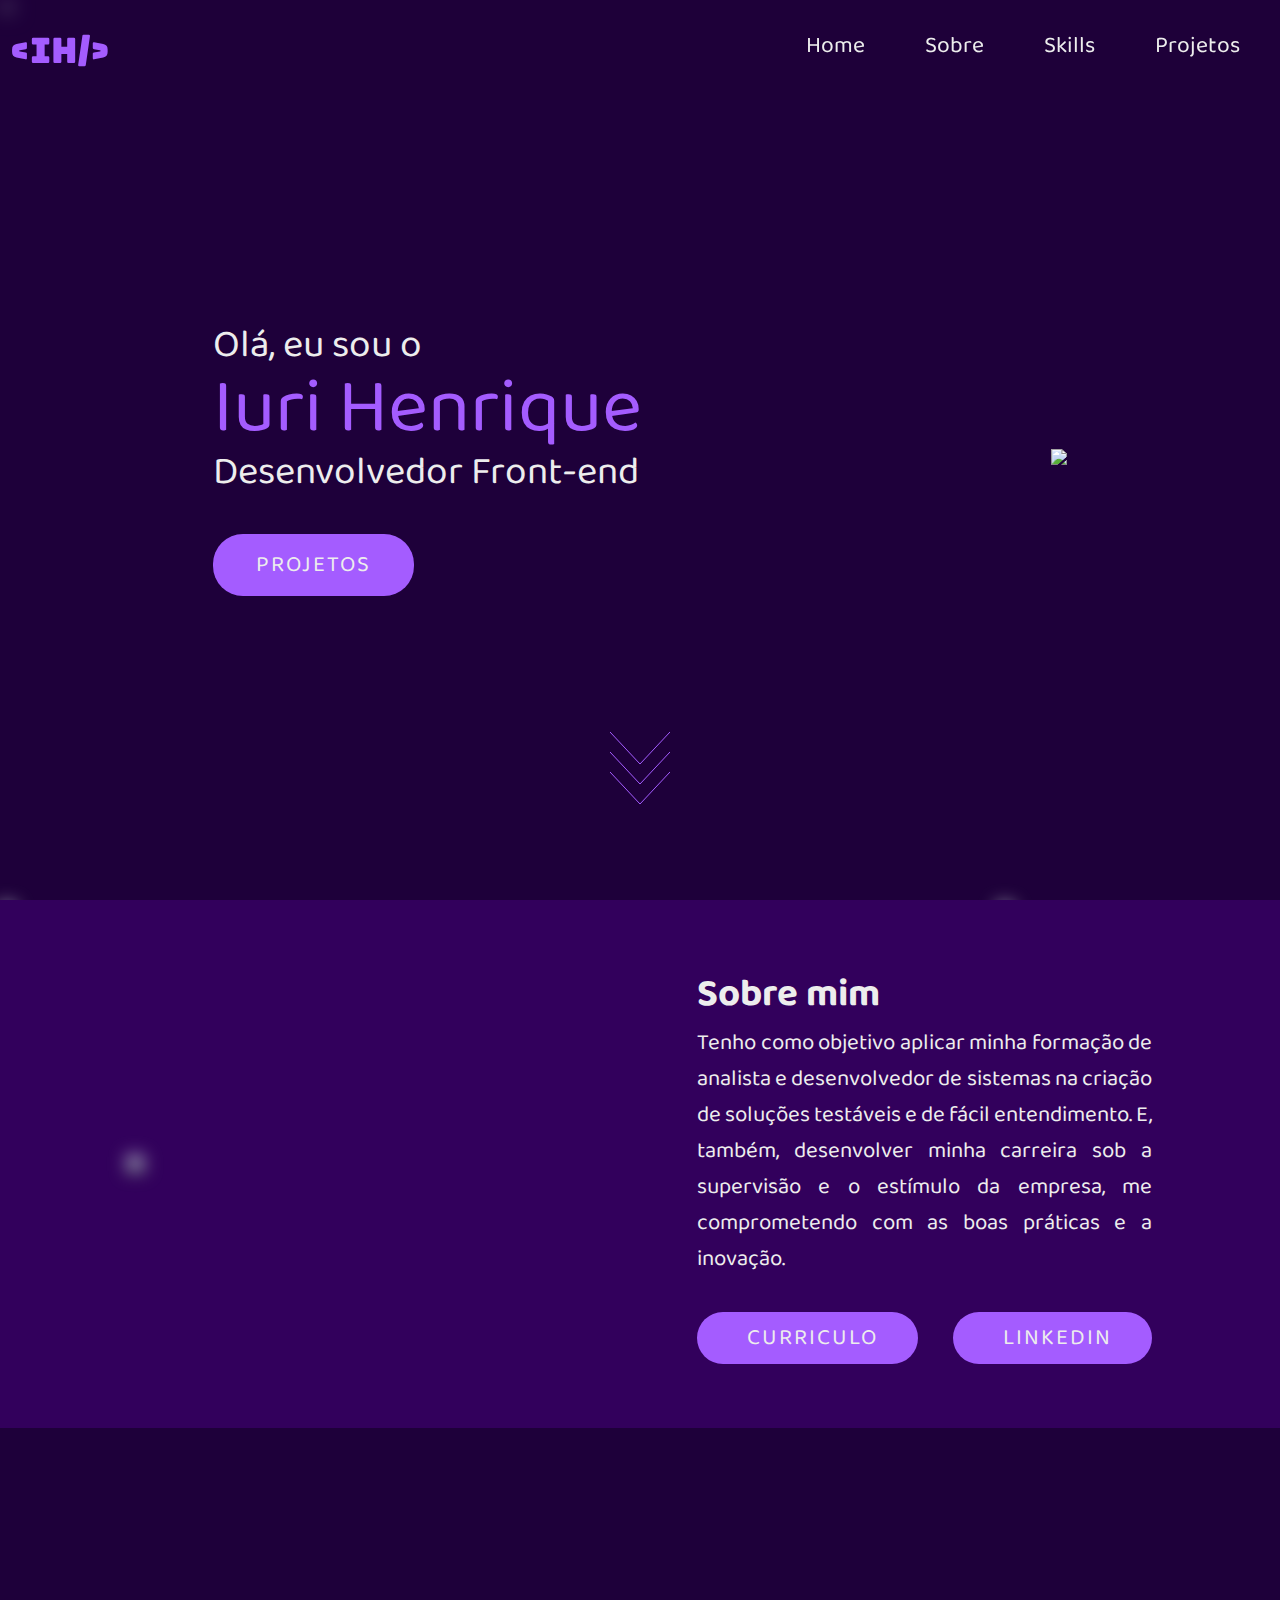
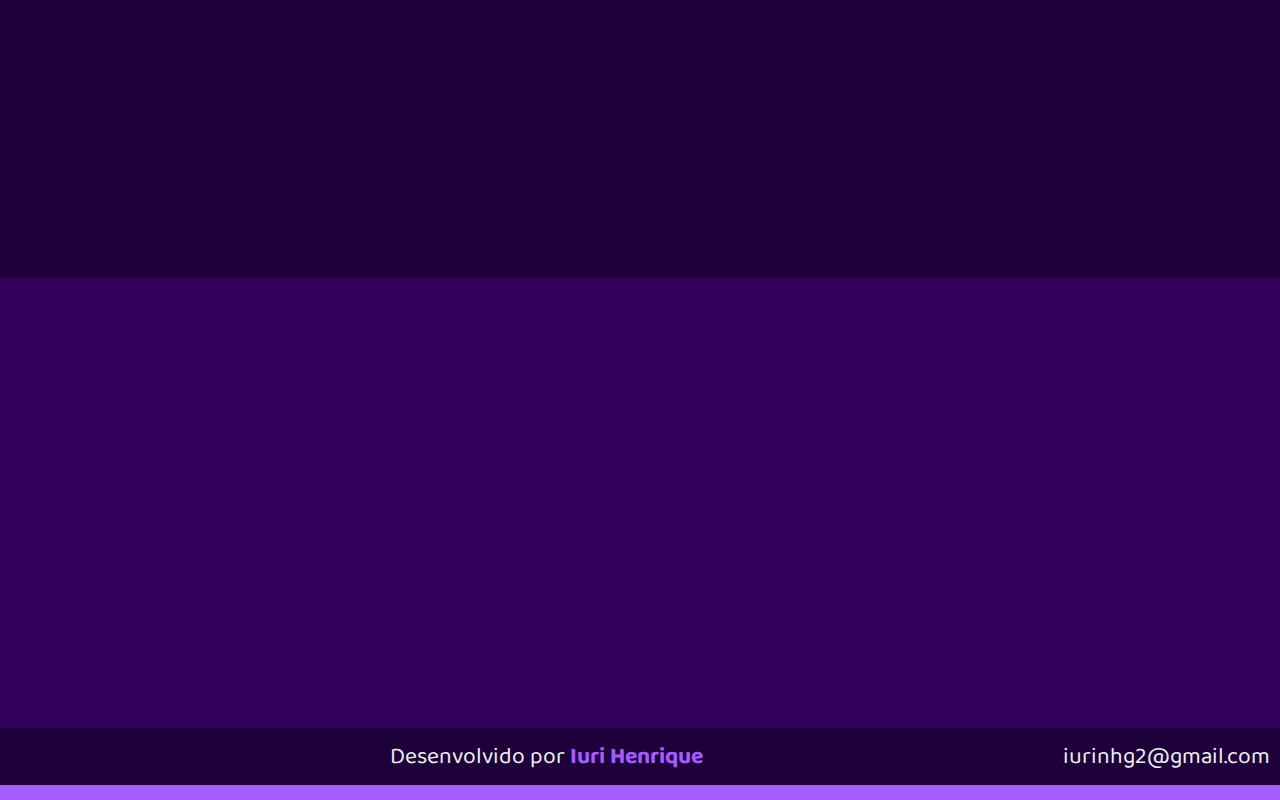
==== index.html @ ea190248 "adicionando responsividade no sobre" ====
<!DOCTYPE html>
<html>

<head>
  <meta charset="UTF-8">
  <meta name="viewport" content="width=device-width, initial-scale=1.0">
  <title>Portifólio Iuri Henrique</title>
  <link rel="stylesheet" href="css/style.css">
  <link rel="icon" type="image/x-icon" href="./assets/favicon.ico">
</head>

<body>
  <header>
    <nav class="container" data-menu="suave">
      <a href="#home" class="logo">‹IH/›</a>
      <button data-menu="button" aria-controls="menu"></button>
      <ul data-menu="list" id="menu">
        <a href="#home">
          <li>Home</li>
        </a>
        <a href="#sobre">
          <li>Sobre</li>
        </a>
        <a href="#skills">
          <li>Skills</li>
        </a>
        <a href="#projetos">
          <li>Projetos</li>
        </a>
      </ul>
    </nav>
  </header>

  <main>
    <section id="home">
      <div class="container conteudo-home">
        <div class="apresentacao">
          <div class="quem-sou">
            <p>Olá, eu sou o</p>
            <p>Iuri Henrique</p>
            <p>Desenvolvedor Front-end</p>
          </div>
          <div class="botoes">
            <a href="#projetos">Projetos</a>
            <a href="https://github.com/iurihenriq" target="_blank" class="botoes-sociais"><img src="./assets/Github.svg" alt=""></a>
            <a href="https://www.linkedin.com/in/iuri-henrique/" target="_blank" class="botoes-sociais"><img src="./assets/LinkedIn.svg" alt=""></a>
            <a href="mailto:iurinhg2@gmail.com" target="_blank" class="botoes-sociais"><img src="./assets/Gmail.svg" alt=""></a>
          </div>
        </div>
        <div class="imagem-person">
          <img src="./assets/person.png">
        </div>
        <a href="#sobre" class="botao-scroll">
          <svg class="arrows">
            <path class="a1" d="M0 0 L30 32 L60 0"></path>
            <path class="a2" d="M0 20 L30 52 L60 20"></path>
            <path class="a3" d="M0 40 L30 72 L60 40"></path>
          </svg>
        </a>
      </div>

      <img src="./assets/detalhe-direito-home.svg" id="detalhe-direto-home" class="efeito">
      <img src="./assets/detalhe-inferior-home.svg" id="detalhe-inferior-home" class="efeito">
      <img src="./assets/detalhe-superior-home.svg" id="detalhe-superior-home" class="efeito">
    </section>

    <section id="sobre">
      <div class="container conteudo-sobre">
        <div class="background-foto">
          <div class="container-foto">
            <img src="./assets/eu.png" alt="" class="eu">
          </div>
          <div class="background">
            <img src="./assets/detalhe-sobre.svg" id="detalhe-sobre" class="efeito">
          </div>
        </div>

        <div class="sobre-mim">
          <h2>Sobre mim</h2>
          <p>Tenho como objetivo aplicar minha formação de analista e desenvolvedor de sistemas na criação de soluções testáveis e de fácil entendimento. E, também, desenvolver minha carreira sob a supervisão e o estímulo da empresa, me comprometendo com as boas práticas e a inovação.
          </p>
          <div class="botoes-sobre-mim">
            <a href="./assets/curriculo.pdf" download><img src="./assets/nuvem.png" alt="">Curriculo</a>
            <a href="https://www.linkedin.com/in/iuri-henrique/" target="_blank"><img src="./assets/icon-linkedin.svg" alt="">LinkedIn</a>
          </div>
        </div>
      </div>
    </section>

    <section id="skills">
      <div class="container">
      </div>
    </section>

    <section id="projetos">
      <div class="container">
      </div>
    </section>

    <footer>
      <div class="container footer-flex">
        <div class="icons">
          <a href="https://github.com/iurihenriq" target="_blank"><img src="./assets/Github.svg" alt=""></a>
          <a href="https://www.linkedin.com/in/iuri-henrique/" target="_blank"><img src="./assets/LinkedIn.svg" alt=""></a>
        </div>
        <p>Desenvolvido por <span>Iuri Henrique</span></p>
        <p>iurinhg2@gmail.com</p>
      </div>
      <div class="detalhe-footer"></div>
    </footer>

  </main>

  <script src="./script.js"></script>
</body>

</html>
---- css/style.css ----
@import url("https://fonts.googleapis.com/css2?family=Baloo+2&display=swap");
@import url("https://fonts.googleapis.com/css2?family=Bungee&display=swap");

* {
  margin: 0;
  padding: 0;
  font-family: "Baloo 2", cursive;
  color: #ededed;
}

html {
  scroll-behavior: smooth;
  overflow-x: hidden;
}

body {
  background: #1e003a;
  overflow-x: hidden;
}

body::-webkit-scrollbar {
  width: 6px;
}

body::-webkit-scrollbar-thumb {
  border-radius: 10px;
  background-color: #a45cff;
}

li,
a,
p {
  font-size: 23px;
  text-decoration: none;
}

footer span {
  color: #a45cff;
  font-weight: bold;
}

header {
  z-index: 100;
  background: rgba(30, 0, 58, 0.8);
  width: 100%;
  position: fixed;
}

.container {
  max-width: 1440px;
  margin: auto;
  padding: 10px;
  position: relative;
}

.logo {
  cursor: pointer;
  color: #a45cff;
  font-size: 35px;
  font-family: "Bungee", cursive;
}

#home {
  background: #1e003a;
  height: 100vh;
  position: relative;
  overflow: hidden;
}

.botao-scroll {
  position: absolute;
  bottom: 6rem;
  z-index: 11;
}

.arrows {
  width: 60px;
  height: 72px;
  position: absolute;
  left: 50%;
  margin-left: -30px;
  bottom: 20px;
}

.arrows path {
  stroke: #a45cff;
  fill: transparent;
  stroke-width: 1px;
  animation: arrow 2s infinite;
  -webkit-animation: arrow 2s infinite;
}

@keyframes arrow {
  0% {
    opacity: 0;
  }
  40% {
    opacity: 1;
  }
  80% {
    opacity: 0;
  }
  100% {
    opacity: 0;
  }
}

@-webkit-keyframes arrow {
  0% {
    opacity: 0;
  }
  40% {
    opacity: 1;
  }
  80% {
    opacity: 0;
  }
  100% {
    opacity: 0;
  }
}

.arrows path.a1 {
  animation-delay: -1s;
  -webkit-animation-delay: -1s;
}

.arrows path.a2 {
  animation-delay: -0.5s;
  -webkit-animation-delay: -0.5s; 
}

.arrows path.a3 {
  animation-delay: 0s;
  -webkit-animation-delay: 0s; 
}

#sobre {
  background: #32005c;
}

.conteudo-sobre {
  display: flex;
  align-items: center;
  justify-content: space-around;
  gap: 66px;
  background-color: #32005c;
  padding: 5% 10%;
}

.background-foto{
  position: relative;
  width: 100%;
  height: 100%;
}

.background{
  position:absolute;
  left: 0;
  top: 0;
  width: 100%;
  height: 100%;
  display: flex;
  align-items: center;
  justify-content: center;
}

.sobre-mim {
  text-align: justify;
}

@media screen and (max-width: 1350px){
  .sobre-mim {
    width: 50%;
  }
}

@media screen and (max-width: 1024px){
  .conteudo-sobre {
    display: block;
    padding: 20% 10%;
    
  }
  .sobre-mim {
    padding-top: 150px;
    width: 100%;

  }
}



.efeito {
  width: 100%;
}

.eu {
  width: 50%;
}

.container-foto {
  position: relative;
  display: flex;
  align-items: center;
  justify-content: center;
  height: 100%;
  width: 100%;
  z-index: 10;
}

.conteudo-sobre .botoes-sobre-mim {
  display: flex;
  align-content: center;
  gap: 35px;
  margin-top: 35px;
}

.conteudo-sobre .botoes-sobre-mim a {
  font-size: 1.4rem;
  background: #a45cff;
  border-radius: 30px;
  padding: 8px 40px;
  align-items: center;
  justify-content: space-around;
  display: flex;
  gap: 10px;
  text-transform: uppercase;
  letter-spacing: 2px;
  font-weight: 300;
}

.conteudo-sobre .botoes-sobre-mim a img {
  width: 15%;
}

.conteudo-sobre .sobre-mim h2{
  font-size: 2.4rem;
}

.conteudo-sobre .sobre-mim p{
  font-size: 1.4rem;
}

#skills {
  background: #1e003a;
  height: 50vh;
}

#projetos {
  background: #32005c;
  height: 50vh;
}

footer {
  width: 100%;
  background: #1e003a;
}

.footer-flex {
  display: flex;
  justify-content: space-between;
  align-items: center;
}

.footer-flex .icons {
  display: flex;
  gap: 20px;
  align-items: center;
  justify-content: center;
  line-height: 0;
}

.detalhe-footer {
  height: 15px;
  background: #a45cff;
}

.apresentacao {
  z-index: 10;
}

.conteudo-home .apresentacao p {
  font-size: 2.43rem;
  line-height: 1.1;
}

.conteudo-home .apresentacao p:nth-child(2) {
  font-size: 4.8rem;
  color: #a45cff;
}

.conteudo-home .botoes a:nth-child(1) {
  font-size: 1.4rem;
  background: #a45cff;
  border-radius: 30px;
  padding: 13px 43px;
  text-transform: uppercase;
  letter-spacing: 2px;
  font-weight: 300;
}

.conteudo-home .botoes {
  display: flex;
  align-items: center;
  justify-content: center;
  gap: 20px;
  margin-top: 40px;
}

.conteudo-home .botoes-sociais {
  line-height: 0;
  width: 57px;
  height: 57px;
}

#home #detalhe-direto-home {
  position: absolute;
  bottom: -20px;
  right: 0;
  width: 22%;
}

#home #detalhe-inferior-home {
  position: absolute;
  bottom: -20px;
  left: 0;
  width: 50%;
}

#home #detalhe-superior-home {
  position: absolute;
  top: 0;
  left: 0;
  width: 50%;
}

.imagem-person {
  z-index: 10;
}

.imagem img {
  max-width: 100%;
}

 .efeito {
  filter: blur(9px);
  -webkit-animation: pulsing 3s infinite;
  animation: pulsing 3s infinite;
}

.conteudo-home {
  display: flex;
  align-items: center;
  justify-content: space-around;
  height: 100%;
}

@-webkit-keyframes pulsing {
  0% {
    -webkit-transform: scale(1.1, 1.1);
    transform: scale(1.1, 1.1);
  }
  50% {
    -webkit-transform: scale(1, 1);
    transform: scale(1, 1);
  }
  100% {
    -webkit-transform: scale(1.1, 1.1);
    transform: scale(1.1, 1.1);
  }
}

@keyframes pulsing {
  0% {
    -webkit-transform: scale(1.1, 1.1);
    transform: scale(1.1, 1.1);
  }
  50% {
    -webkit-transform: scale(1, 1);
    transform: scale(1, 1);
  }
  100% {
    -webkit-transform: scale(1.1, 1.1);
    transform: scale(1.1, 1.1);
  }
}

@keyframes show-down {
  from {
    opacity: 0;
    transform: translate3d(0, -30px, 0);
  }
  to {
    opacity: 1;
    transform: translate3d(0, 0, 0);
  }
}

[data-menu="button"] {
  display: none;
}

@media (max-width: 880px) {
  nav {
    padding: 0 5% !important;
  }

  [data-menu="button"] {
    display: block;
    background-color: #1e003a;
    border: none;
    border-top: 3px #a45cff solid;
    padding: 0.8rem 1rem;
    text-transform: uppercase;
    cursor: pointer;
    position: relative;
    z-index: 100;
  }

  [data-menu="button"]::before {
    content: "";
    display: block;
    position: absolute;
    bottom: 0;
    left: 0;
    height: 3px;
    width: 100%;
    background-color: #a45cff;
    transition: 0.3s transform;
  }

  [data-menu="button"]::after {
    content: "";
    display: block;
    position: absolute;
    bottom: 50%;
    left: 0;
    height: 3px;
    width: 100%;
    background-color: #a45cff;
    transition: 0.3s transform;
  }

  [data-menu="list"] {
    display: none;
    position: absolute;
    top: 0;
    right: 1%;
    box-shadow: 0 4px 4px rgba(0, 0, 0, 0.3);
    background-color: #1e003a;
    padding: 82px 0 10px;
    z-index: 50;
    margin: 0;
    font-family: "Inter", sans-serif;
  }

  [data-menu="list"].active {
    display: block;
    animation: show-down 0.3s forwards;
    text-transform: uppercase;
    letter-spacing: 2px;
  }
}

nav {
  padding: 0 15%;
  display: flex;
  align-items: center;
  justify-content: space-between;
  height: 80px;
  transition: 0.3s;
}

nav ul {
  display: flex;
}

nav ul li {
  list-style: none;
  margin: 10px 30px;
}

nav ul li::after {
  content: "";
  display: block;
  border-bottom: 4px solid #a45cff;
  margin-top: 5px;
  transform: scaleX(0);
  transition: transform 0.3s ease;
}

nav ul li:hover::after {
  transform: scaleX(1);
}
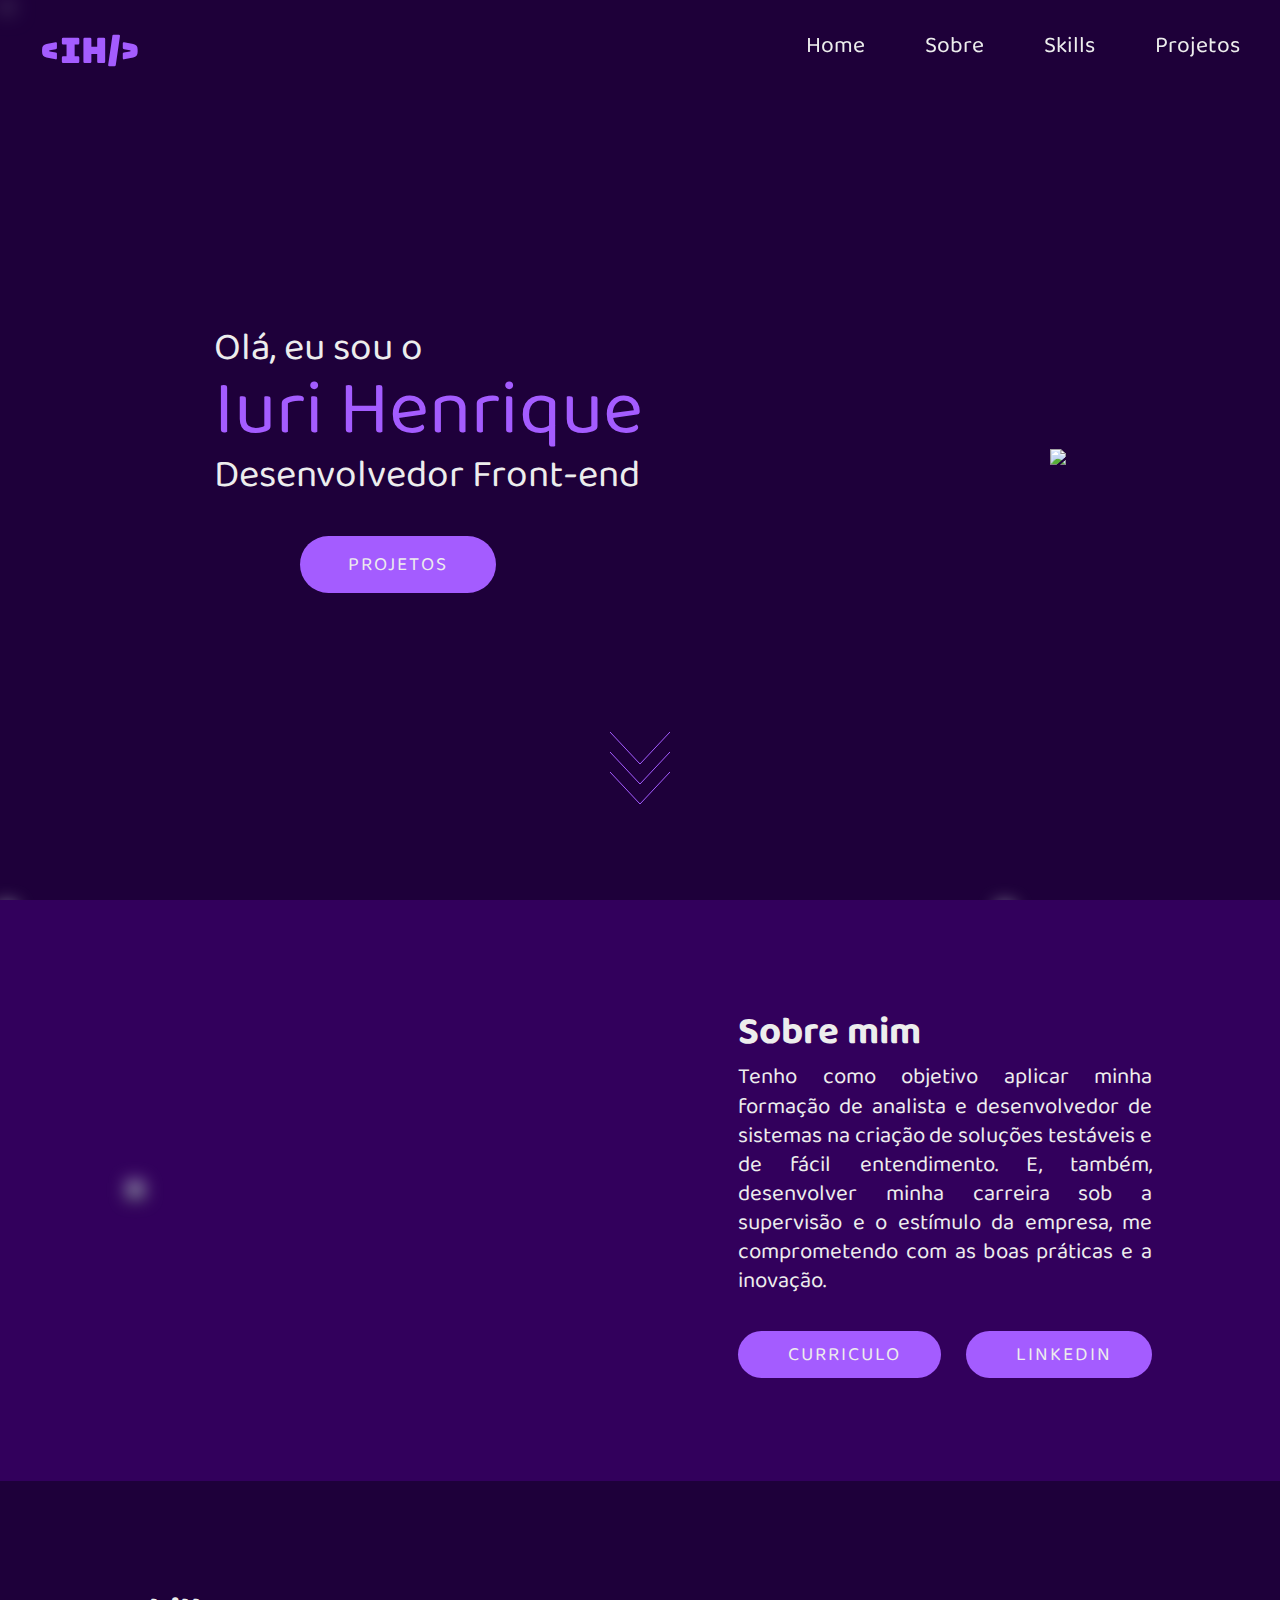
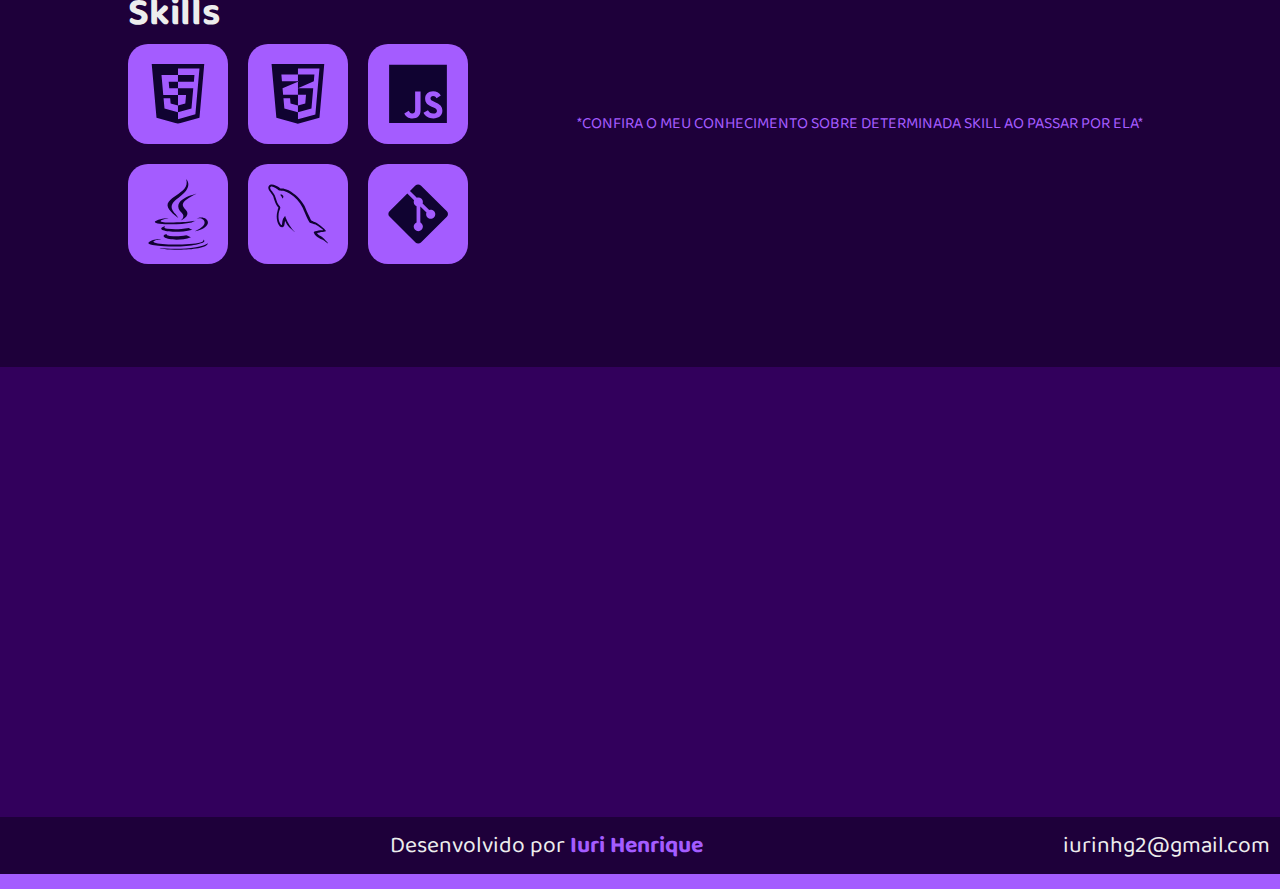
==== commit 1c1acf16: "add skills" ====
--- a/index.html
+++ b/index.html
@@ -41,10 +41,13 @@
             <p>Desenvolvedor Front-end</p>
           </div>
           <div class="botoes">
-            <a href="#projetos">Projetos</a>
-            <a href="https://github.com/iurihenriq" target="_blank" class="botoes-sociais"><img src="./assets/Github.svg" alt=""></a>
-            <a href="https://www.linkedin.com/in/iuri-henrique/" target="_blank" class="botoes-sociais"><img src="./assets/LinkedIn.svg" alt=""></a>
-            <a href="mailto:iurinhg2@gmail.com" target="_blank" class="botoes-sociais"><img src="./assets/Gmail.svg" alt=""></a>
+            <a href="#projetos" id="projetos-button">Projetos</a>
+
+            <div class="botoes-sociais">
+              <a href="https://github.com/iurihenriq" target="_blank"><img src="./assets/Github.svg" alt=""></a>
+              <a href="https://www.linkedin.com/in/iuri-henrique/" target="_blank"><img src="./assets/LinkedIn.svg" alt=""></a>
+              <a href="mailto:iurinhg2@gmail.com" target="_blank"><img src="./assets/Gmail.svg" alt=""></a>
+            </div>
           </div>
         </div>
         <div class="imagem-person">
@@ -62,6 +65,10 @@
       <img src="./assets/detalhe-direito-home.svg" id="detalhe-direto-home" class="efeito">
       <img src="./assets/detalhe-inferior-home.svg" id="detalhe-inferior-home" class="efeito">
       <img src="./assets/detalhe-superior-home.svg" id="detalhe-superior-home" class="efeito">
+
+      <img src="./assets/detalhe-rh-inferior.svg" id="detalhe-rh-inferior" class="efeito">
+      <img src="./assets/detalhe-rh-superior.svg" id="detalhe-rh-superior" class="efeito">
+
     </section>
 
     <section id="sobre">
@@ -76,7 +83,7 @@
         </div>
 
         <div class="sobre-mim">
-          <h2>Sobre mim</h2>
+          <h2 class="titulo">Sobre mim</h2>
           <p>Tenho como objetivo aplicar minha formação de analista e desenvolvedor de sistemas na criação de soluções testáveis e de fácil entendimento. E, também, desenvolver minha carreira sob a supervisão e o estímulo da empresa, me comprometendo com as boas práticas e a inovação.
           </p>
           <div class="botoes-sobre-mim">
@@ -88,18 +95,81 @@
     </section>
 
     <section id="skills">
-      <div class="container">
+      <div class="container conteudo-skills">
+
+        <div class="skills-icons">
+          <h2 class="titulo">Skills</h2>
+          <div id="imagem-icons">
+            <div>
+              <div class="icons" id="html"></div>
+              <div class="icons" id="css"></div>
+              <div class="icons" id="js"></div>
+            </div>
+            <div>
+              <div class="icons" id="java"></div>
+              <div class="icons" id="mysql"></div>
+              <div class="icons" id="git"></div>
+            </div>
+          </div>
+        </div>
+
+        <div class="skills-text">
+          <span id="instrucao">*confira o meu conhecimento sobre determinada skill ao passar por ela*</span>
+
+          <div class="hide container-barra">
+            <h3>HTML</h3>
+            <div class="barra-borda">
+              <div class="barra-progresso"></div>
+            </div>
+          </div>
+
+          <div class="hide container-barra">
+            <h3>CSS</h3>
+            <div class="barra-borda">
+              <div class="barra-progresso"></div>
+            </div>
+          </div>
+
+          <div class="hide container-barra">
+            <h3>JS</h3>
+            <div class="barra-borda">
+              <div class="barra-progresso"></div>
+            </div>
+          </div>
+
+          <div class="hide container-barra">
+            <h3>JAVA</h3>
+            <div class="barra-borda">
+              <div class="barra-progresso"></div>
+            </div>
+          </div>
+
+          <div class="hide container-barra">
+            <h3>MYSQL</h3>
+            <div class="barra-borda">
+              <div class="barra-progresso"></div>
+            </div>
+          </div>
+
+          <div class="hide container-barra">
+            <h3>GIT</h3>
+            <div class="barra-borda">
+              <div class="barra-progresso"></div>
+            </div>
+          </div>
+        </div>
       </div>
     </section>
 
     <section id="projetos">
       <div class="container">
+
       </div>
     </section>
 
     <footer>
       <div class="container footer-flex">
-        <div class="icons">
+        <div class="icons-social">
           <a href="https://github.com/iurihenriq" target="_blank"><img src="./assets/Github.svg" alt=""></a>
           <a href="https://www.linkedin.com/in/iuri-henrique/" target="_blank"><img src="./assets/LinkedIn.svg" alt=""></a>
         </div>
--- a/css/style.css
+++ b/css/style.css
@@ -58,6 +58,7 @@
   color: #a45cff;
   font-size: 35px;
   font-family: "Bungee", cursive;
+  padding-left: 30px;
 }
 
 #home {
@@ -127,12 +128,12 @@
 
 .arrows path.a2 {
   animation-delay: -0.5s;
-  -webkit-animation-delay: -0.5s; 
+  -webkit-animation-delay: -0.5s;
 }
 
 .arrows path.a3 {
   animation-delay: 0s;
-  -webkit-animation-delay: 0s; 
+  -webkit-animation-delay: 0s;
 }
 
 #sobre {
@@ -145,17 +146,17 @@
   justify-content: space-around;
   gap: 66px;
   background-color: #32005c;
-  padding: 5% 10%;
-}
-
-.background-foto{
+  padding: 8% 10%;
+}
+
+.background-foto {
   position: relative;
   width: 100%;
   height: 100%;
 }
 
-.background{
-  position:absolute;
+.background {
+  position: absolute;
   left: 0;
   top: 0;
   width: 100%;
@@ -169,27 +170,6 @@
   text-align: justify;
 }
 
-@media screen and (max-width: 1350px){
-  .sobre-mim {
-    width: 50%;
-  }
-}
-
-@media screen and (max-width: 1024px){
-  .conteudo-sobre {
-    display: block;
-    padding: 20% 10%;
-    
-  }
-  .sobre-mim {
-    padding-top: 150px;
-    width: 100%;
-
-  }
-}
-
-
-
 .efeito {
   width: 100%;
 }
@@ -211,12 +191,12 @@
 .conteudo-sobre .botoes-sobre-mim {
   display: flex;
   align-content: center;
-  gap: 35px;
+  gap: 25px;
   margin-top: 35px;
 }
 
 .conteudo-sobre .botoes-sobre-mim a {
-  font-size: 1.4rem;
+  font-size: 1.2rem;
   background: #a45cff;
   border-radius: 30px;
   padding: 8px 40px;
@@ -233,24 +213,151 @@
   width: 15%;
 }
 
-.conteudo-sobre .sobre-mim h2{
-  font-size: 2.4rem;
-}
-
-.conteudo-sobre .sobre-mim p{
-  font-size: 1.4rem;
+.conteudo-sobre .sobre-mim p {
+  font-size: clamp(1rem, 6vw, 1.4rem);
+  line-height: 1.3;
 }
 
 #skills {
   background: #1e003a;
-  height: 50vh;
-}
+}
+
+.conteudo-skills {
+  display: flex;
+  align-items: center;
+  justify-content: space-between;
+  padding: 8% 10%;
+  gap: 40px;
+}
+
+.conteudo-skills #imagem-icons{
+  display: flex;
+  align-items: center;
+  justify-content: start;
+  flex-wrap: wrap;
+  gap: 20px;
+}
+
+.conteudo-skills #imagem-icons div{
+  display: flex;
+  align-items: center;
+  justify-content: center;
+  flex-wrap: wrap;
+  gap: 20px;
+}
+
+.skills-text {
+  width: 100%;
+  display: flex;
+  align-items: center;
+  justify-content: center;
+}
+
+
+.skills-icons #html{
+  background-image: url(../assets/html.svg);
+}
+
+.skills-icons #html:hover{
+  background-image: url(../assets/html-colorido.svg);
+}
+
+.skills-icons #css{
+  background-image: url(../assets/css.svg);
+}
+
+.skills-icons #css:hover{
+  background-image: url(../assets/css-colorido.svg);
+}
+
+.skills-icons #js{
+  background-image: url(../assets/js.svg);
+}
+
+.skills-icons #js:hover{
+  background-image: url(../assets/js-colorido.svg);
+}
+
+.skills-icons #java{
+  background-image: url(../assets/java.svg);
+}
+
+.skills-icons #java:hover{
+  background-image: url(../assets/java-colorido.svg);
+}
+
+.skills-icons #mysql{
+  background-image: url(../assets/mysql.svg);
+}
+
+.skills-icons #mysql:hover{
+  background-image: url(../assets/mysql-colorido.svg);
+}
+
+.skills-icons #git{
+  background-image: url(../assets/git.svg);
+}
+
+.skills-icons #git:hover{
+  background-image: url(../assets/git-colorido.svg);
+}
+
+.icons {
+  width: 100px;
+  height: 100px;
+  background: #A45CFF;
+  border-radius: 20px;
+  background-position: center;
+  background-repeat: no-repeat;
+  background-size: 60%;
+}
+
+.icons:hover {
+  scale: 1.1;
+  background: #ededed;
+  background-position: center;
+  background-repeat: no-repeat;
+  background-size: 60%;
+  transition: .3s;
+}
+
+#instrucao{
+  text-transform: uppercase;
+  color: #A45CFF;
+}
+
+.hide {
+  display: none;
+}
+
+.barra-borda {
+  border-radius: 10px;
+  background: #ededed;
+  width: 100%;
+  height: 15px;
+}
+
+.barra-progresso {
+  border-radius: 10px;
+  background: #A45CFF;
+  width: 80%;
+  height: 100%;
+}
+
+.container-barra {
+  width: 80%;
+}
+
 
 #projetos {
   background: #32005c;
   height: 50vh;
 }
 
+.titulo {
+  font-size: clamp(1rem, 9vw, 2.4rem);
+}
+
 footer {
   width: 100%;
   background: #1e003a;
@@ -262,7 +369,7 @@
   align-items: center;
 }
 
-.footer-flex .icons {
+.footer-flex .icons-social {
   display: flex;
   gap: 20px;
   align-items: center;
@@ -280,20 +387,20 @@
 }
 
 .conteudo-home .apresentacao p {
-  font-size: 2.43rem;
+  font-size: clamp(1rem, 8vw, 2.43rem);
   line-height: 1.1;
 }
 
 .conteudo-home .apresentacao p:nth-child(2) {
-  font-size: 4.8rem;
+  font-size: clamp(1rem, 16vw, 4.8rem);
   color: #a45cff;
 }
 
-.conteudo-home .botoes a:nth-child(1) {
-  font-size: 1.4rem;
+.conteudo-home .botoes #projetos-button {
+  font-size: 1.2rem;
   background: #a45cff;
   border-radius: 30px;
-  padding: 13px 43px;
+  padding: 13px 48px;
   text-transform: uppercase;
   letter-spacing: 2px;
   font-weight: 300;
@@ -305,12 +412,15 @@
   justify-content: center;
   gap: 20px;
   margin-top: 40px;
+  flex-wrap: wrap;
 }
 
 .conteudo-home .botoes-sociais {
   line-height: 0;
-  width: 57px;
-  height: 57px;
+  display: flex;
+  align-items: center;
+  justify-content: center;
+  gap: 20px;
 }
 
 #home #detalhe-direto-home {
@@ -342,7 +452,7 @@
   max-width: 100%;
 }
 
- .efeito {
+.efeito {
   filter: blur(9px);
   -webkit-animation: pulsing 3s infinite;
   animation: pulsing 3s infinite;
@@ -400,7 +510,81 @@
   display: none;
 }
 
-@media (max-width: 880px) {
+nav {
+  padding: 0 15%;
+  display: flex;
+  align-items: center;
+  justify-content: space-between;
+  height: 80px;
+  transition: 0.3s;
+}
+
+nav ul {
+  display: flex;
+}
+
+nav ul li {
+  list-style: none;
+  margin: 10px 30px;
+}
+
+nav ul li::after {
+  content: "";
+  display: block;
+  border-bottom: 4px solid #a45cff;
+  margin-top: 5px;
+  transform: scaleX(0);
+  transition: transform 0.3s ease;
+}
+
+nav ul li:hover::after {
+  transform: scaleX(1);
+}
+
+@media screen and (max-width: 1350px) {
+  .sobre-mim {
+    width: 50%;
+  }
+  .conteudo-sobre .botoes-sobre-mim {
+    display: flex;
+    justify-content: space-around;
+  }
+  .conteudo-sobre .botoes-sobre-mim {
+    justify-content: space-around;
+  }
+}
+
+@media screen and (max-width: 1024px) {
+  .conteudo-sobre {
+    display: block;
+    padding: 20% 10% 10% 10%;
+  }
+
+  .logo {
+    padding: 0;
+  }
+
+  .sobre-mim {
+    padding-top: 20%;
+    width: 100%;
+  }
+
+  .imagem-person img {
+    display: none;
+  }
+
+  #home .conteudo-home {
+    justify-content: center;
+  }
+
+  .conteudo-skills #imagem-icons div{
+    flex-direction: column;
+  }
+
+  .conteudo-skills #imagem-icons {
+    width: 220px;
+  }
+
   nav {
     padding: 0 5% !important;
   }
@@ -460,35 +644,89 @@
     text-transform: uppercase;
     letter-spacing: 2px;
   }
-}
-
-nav {
-  padding: 0 15%;
-  display: flex;
-  align-items: center;
-  justify-content: space-between;
-  height: 80px;
-  transition: 0.3s;
-}
-
-nav ul {
-  display: flex;
-}
-
-nav ul li {
-  list-style: none;
-  margin: 10px 30px;
-}
-
-nav ul li::after {
-  content: "";
-  display: block;
-  border-bottom: 4px solid #a45cff;
-  margin-top: 5px;
-  transform: scaleX(0);
-  transition: transform 0.3s ease;
-}
-
-nav ul li:hover::after {
-  transform: scaleX(1);
-}
+
+  
+.conteudo-skills {
+  padding: 20% 10%;
+}
+}
+
+@media (max-width: 600px) {
+  .conteudo-sobre {
+    display: block;
+    padding: 20% 10%;
+  }
+
+  .conteudo-sobre .botoes-sobre-mim {
+    flex-direction: column;
+  }
+
+  .conteudo-home .botoes {
+    flex-direction: column;
+  }
+
+  .conteudo-home .botoes #projetos-button {
+    font-size: clamp(1rem, 5vw, 1.4rem);
+    padding: 8px 36%;
+  }
+
+  .conteudo-home .botoes-sociais {
+    justify-content: space-between;
+    width: 100%;
+  }
+
+  .conteudo-home .botoes-sociais a img {
+    width: 90%;
+  }
+
+  #home #detalhe-rh-inferior {
+    position: absolute;
+    bottom: -20px;
+    left: 0;
+    width: 80%;
+  }
+
+  #detalhe-rh-superior {
+    position: absolute;
+    top: 0px;
+    right: -10px;
+    width: 80%;
+  }
+
+  #home #detalhe-direto-home {
+    display: none;
+  }
+
+  #home #detalhe-inferior-home {
+    display: none;
+  }
+
+  #home #detalhe-superior-home {
+    display: none;
+  }
+
+  .conteudo-sobre .botoes-sobre-mim a {
+    font-size: clamp(1rem, 5vw, 1.4rem);
+    padding: 8px 40px;
+    gap: 10px;
+    justify-content: center;
+    height: 30px;
+  }
+
+  .conteudo-sobre .botoes-sobre-mim a img {
+    width: 10%;
+  }
+
+  .icons {
+    width: 80px;
+    height: 80px;
+}
+
+.conteudo-skills {
+  flex-direction: column;
+}
+
+.conteudo-skills #imagem-icons {
+  width: auto;
+}
+}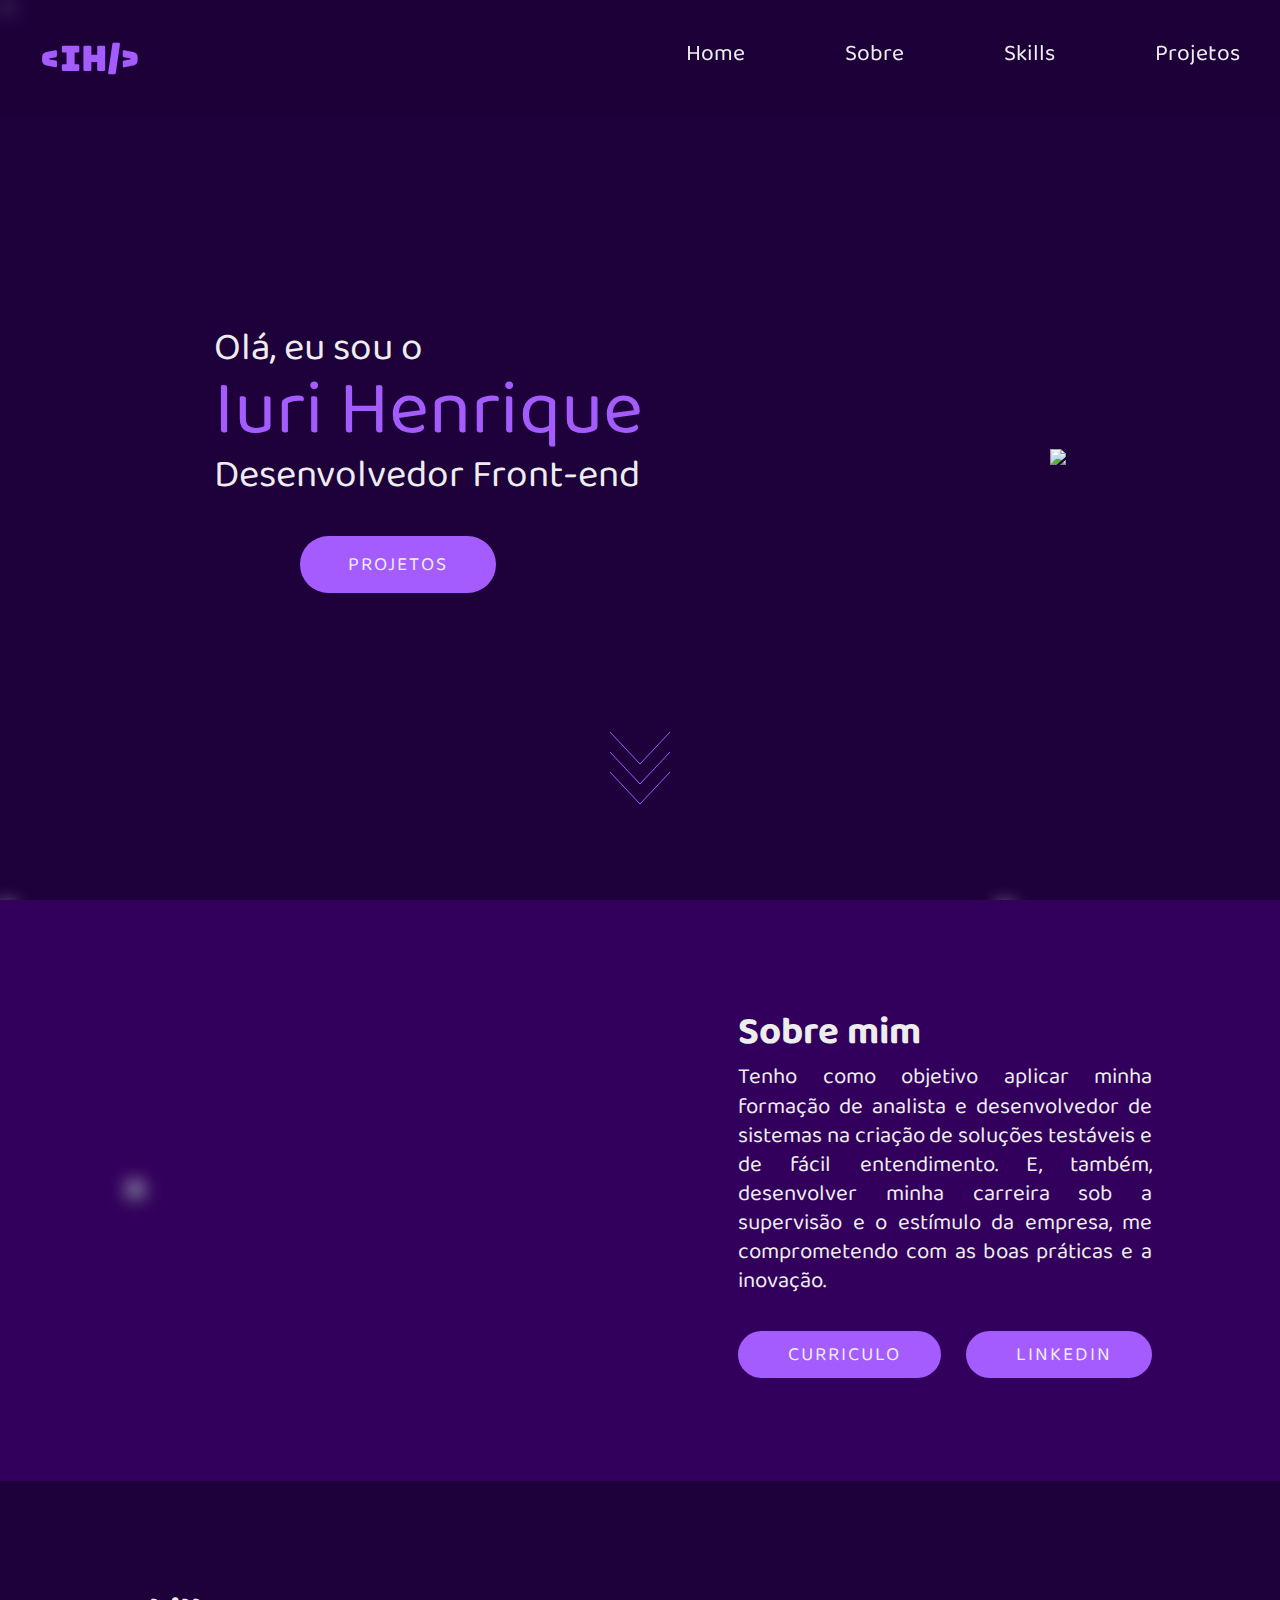
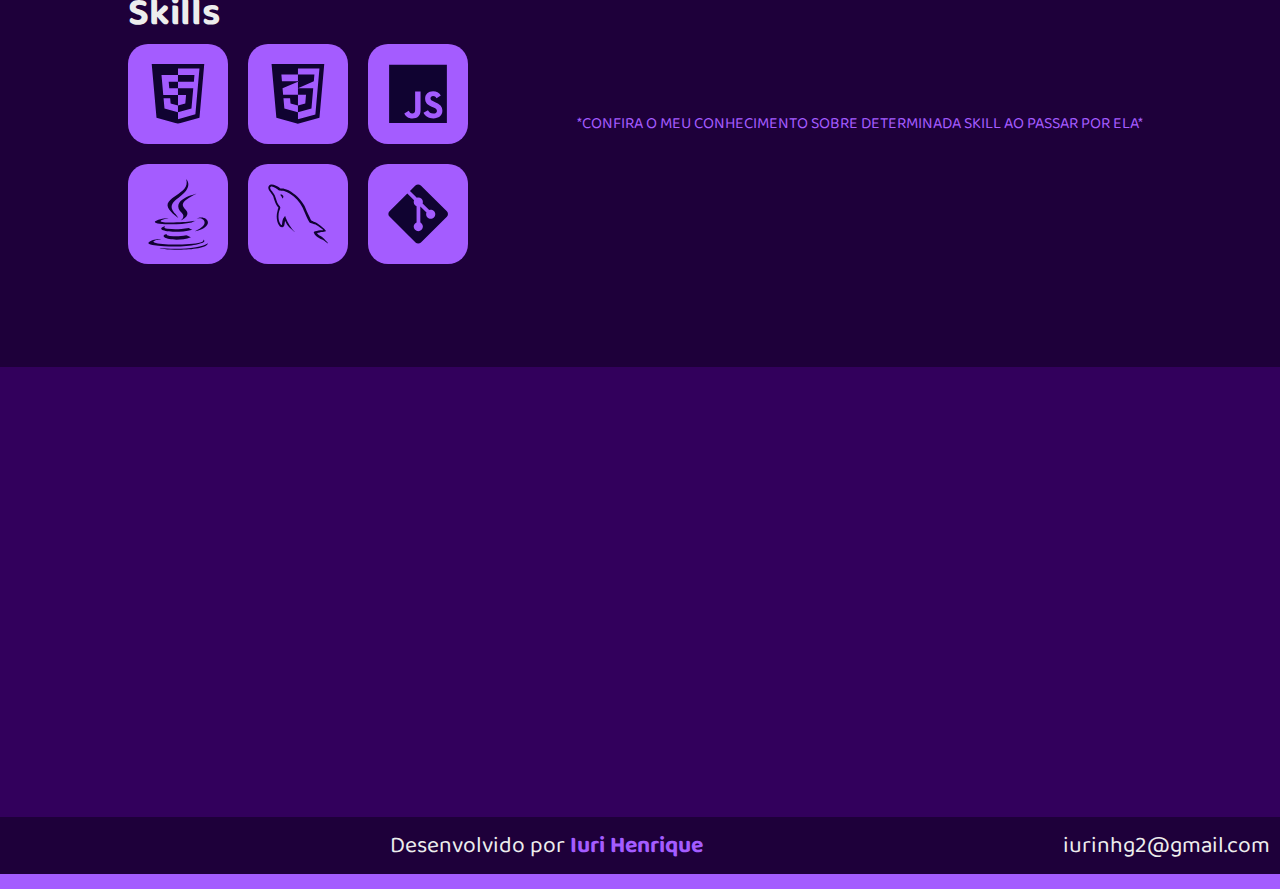
==== commit b6d1d5ca: "ajustes header e home" ====
--- a/index.html
+++ b/index.html
@@ -11,7 +11,7 @@
 
 <body>
   <header>
-    <nav class="container" data-menu="suave">
+    <nav class="container navbar" data-menu="suave">
       <a href="#home" class="logo">‹IH/›</a>
       <button data-menu="button" aria-controls="menu"></button>
       <ul data-menu="list" id="menu">
--- a/css/style.css
+++ b/css/style.css
@@ -58,7 +58,6 @@
   color: #a45cff;
   font-size: 35px;
   font-family: "Bungee", cursive;
-  padding-left: 30px;
 }
 
 #home {
@@ -387,12 +386,12 @@
 }
 
 .conteudo-home .apresentacao p {
-  font-size: clamp(1rem, 8vw, 2.43rem);
+  font-size: clamp(1rem, 7.2vw, 2.43rem);
   line-height: 1.1;
 }
 
 .conteudo-home .apresentacao p:nth-child(2) {
-  font-size: clamp(1rem, 16vw, 4.8rem);
+  font-size: clamp(1rem, 14.2vw, 4.8rem);
   color: #a45cff;
 }
 
@@ -510,8 +509,7 @@
   display: none;
 }
 
-nav {
-  padding: 0 15%;
+.navbar {
   display: flex;
   align-items: center;
   justify-content: space-between;
@@ -519,13 +517,17 @@
   transition: 0.3s;
 }
 
+.navbar {
+  padding: 18px 40px;
+}
+
 nav ul {
   display: flex;
+  gap: 100px;
 }
 
 nav ul li {
   list-style: none;
-  margin: 10px 30px;
 }
 
 nav ul li::after {
@@ -560,8 +562,10 @@
     padding: 20% 10% 10% 10%;
   }
 
-  .logo {
-    padding: 0;
+  nav ul li {
+    margin: 10px 30px;
+    font-size: clamp(1rem, 5vw, 1.4rem);
+
   }
 
   .sobre-mim {
@@ -652,6 +656,9 @@
 }
 
 @media (max-width: 600px) {
+  .conteudo-home{
+    padding: 10px 10%;
+  }
   .conteudo-sobre {
     display: block;
     padding: 20% 10%;
@@ -667,16 +674,12 @@
 
   .conteudo-home .botoes #projetos-button {
     font-size: clamp(1rem, 5vw, 1.4rem);
-    padding: 8px 36%;
+    padding: 8px 33%;
   }
 
   .conteudo-home .botoes-sociais {
     justify-content: space-between;
     width: 100%;
-  }
-
-  .conteudo-home .botoes-sociais a img {
-    width: 90%;
   }
 
   #home #detalhe-rh-inferior {
